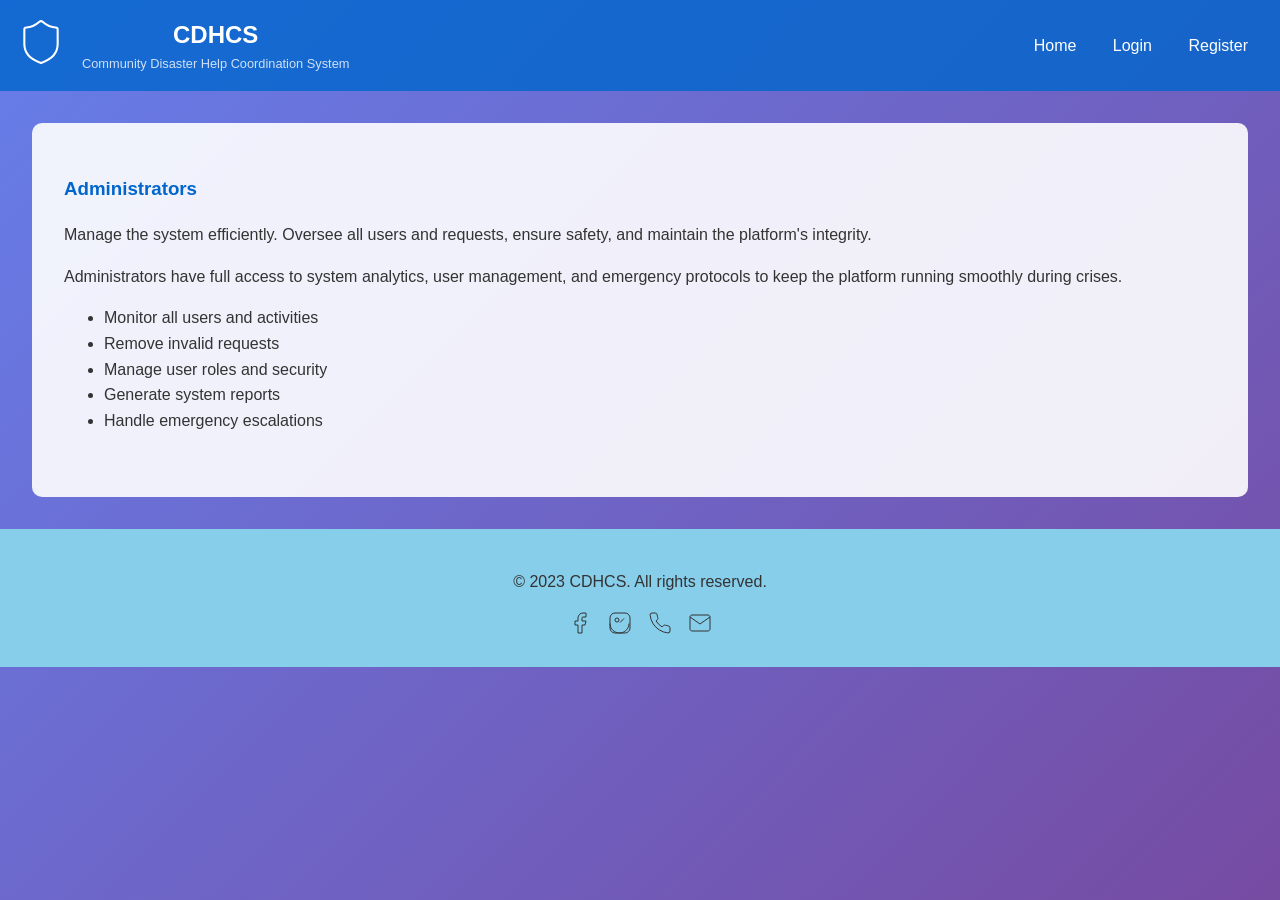
==== public/admin.html @ 8300a8f2 "feat: complete CDHCS MVC system with homepage, individual pages, and full functionality" ====
<!DOCTYPE html>
<html lang="en">
<head>
    <meta charset="UTF-8">
    <meta name="viewport" content="width=device-width, initial-scale=1.0">
    <title>Administrators - CDHCS</title>
    <link rel="stylesheet" href="../assets/css/style.css">
</head>
<body>
    <header>
        <div class="brand">
            <div class="logo">
                <svg xmlns="http://www.w3.org/2000/svg" width="50" height="50" viewBox="0 0 24 24" fill="none" stroke="currentColor" strokeWidth="2" strokeLinecap="round" strokeLinejoin="round">
                    <path d="M20 13c0 5-3.5 7.5-7.66 8.95a1 1 0 0 1-.67-.01C7.5 20.5 4 18 4 13V6a1 1 0 0 1 1-1c2 0 4.5-1.2 6.24-2.72a1.17 1.17 0 0 1 1.52 0C14.51 3.81 17 5 19 5a1 1 0 0 1 1 1Z"/>
                </svg>
            </div>
            <div class="title">
                <h1>CDHCS</h1>
                <p>Community Disaster Help Coordination System</p>
            </div>
        </div>
        <nav>
            <a href="index.html">Home</a>
            <a href="login.php">Login</a>
            <a href="register.php">Register</a>
        </nav>
    </header>
    <main>
        <section class="details">
            <div class="detail">
                <h3>Administrators</h3>
                <p>Manage the system efficiently. Oversee all users and requests, ensure safety, and maintain the platform's integrity.</p>
                <p>Administrators have full access to system analytics, user management, and emergency protocols to keep the platform running smoothly during crises.</p>
                <ul>
                    <li>Monitor all users and activities</li>
                    <li>Remove invalid requests</li>
                    <li>Manage user roles and security</li>
                    <li>Generate system reports</li>
                    <li>Handle emergency escalations</li>
                </ul>
            </div>
        </section>
    </main>
    <footer>
        <p>&copy; 2023 CDHCS. All rights reserved.</p>
        <div class="contact">
            <a href="#" title="Facebook: fb.com/cdhcs"><svg xmlns="http://www.w3.org/2000/svg" width="24" height="24" viewBox="0 0 24 24" fill="none" stroke="currentColor" strokeWidth="2" strokeLinecap="round" strokeLinejoin="round"><path d="M18 2h-3a5 5 0 0 0-5 5v3H7v4h3v8h4v-8h3l1-4h-4V7a1 1 0 0 1 1-1h3z"/></svg></a>
            <a href="#" title="Instagram: @cdhcs"><svg xmlns="http://www.w3.org/2000/svg" width="24" height="24" viewBox="0 0 24 24" fill="none" stroke="currentColor" strokeWidth="2" strokeLinecap="round" strokeLinejoin="round"><rect width="20" height="20" x="2" y="2" rx="5" ry="5"/><path d="m12 11.5 4-4"/><circle cx="9" cy="9" r="2"/><path d="M2 12.5c0 5.2 4.3 9.5 9.5 9.5s9.5-4.3 9.5-9.5"/></svg></a>
            <span title="Phone: +1234567890"><svg xmlns="http://www.w3.org/2000/svg" width="24" height="24" viewBox="0 0 24 24" fill="none" stroke="currentColor" strokeWidth="2" strokeLinecap="round" strokeLinejoin="round"><path d="M22 16.92v3a2 2 0 0 1-2.18 2 19.79 19.79 0 0 1-8.63-3.07 19.5 19.5 0 0 1-6-6 19.79 19.79 0 0 1-3.07-8.67A2 2 0 0 1 4.11 2h3a2 2 0 0 1 2 1.72 12.84 12.84 0 0 0 .7 2.81 2 2 0 0 1-.45 2.11L8.09 9.91a16 16 0 0 0 6 6l1.27-1.27a2 2 0 0 1 2.11-.45 12.84 12.84 0 0 0 2.81.7A2 2 0 0 1 22 16.92z"/></svg></span>
            <span title="Email: info@cdhcs.com"><svg xmlns="http://www.w3.org/2000/svg" width="24" height="24" viewBox="0 0 24 24" fill="none" stroke="currentColor" strokeWidth="2" strokeLinecap="round" strokeLinejoin="round"><path d="M4 4h16c1.1 0 2 .9 2 2v12c0 1.1-.9 2-2 2H4c-1.1 0-2-.9-2-2V6c0-1.1.9-2 2-2z"/><polyline points="22,6 12,13 2,6"/></svg></span>
        </div>
    </footer>
</body>
</html>
---- assets/css/style.css ----
html {
    scroll-behavior: smooth;
}

body {
    font-family: Arial, sans-serif;
    margin: 0;
    padding: 0;
    line-height: 1.6;
    background: linear-gradient(135deg, #667eea 0%, #764ba2 100%);
    min-height: 100vh;
    color: #333;
}

header {
    background: rgba(0, 102, 204, 0.8);
    color: white;
    padding: 1rem;
    text-align: center;
    display: flex;
    justify-content: space-between;
    align-items: center;
}

.brand {
    display: flex;
    align-items: center;
    gap: 1rem;
}

.logo svg {
    color: white;
}

.title h1 {
    margin: 0;
    font-size: 1.5rem;
    font-weight: bold;
}

.title p {
    margin: 0;
    font-size: 0.8rem;
    opacity: 0.8;
}

nav a {
    color: white;
    margin: 0 1rem;
    text-decoration: none;
    transition: background 0.3s;
}

nav a:hover {
    background: rgba(255, 255, 255, 0.2);
    border-radius: 5px;
    padding: 0.5rem;
}

.hero {
    padding: 2rem;
    text-align: center;
    background: rgba(244, 244, 244, 0.9);
    border-radius: 10px;
    margin: 2rem;
}

.features {
    display: flex;
    justify-content: space-around;
    padding: 2rem;
}

.feature {
    flex: 1;
    margin: 0 1rem;
    padding: 1rem;
    background: rgba(255, 255, 255, 0.9);
    border: 1px solid #ddd;
    border-radius: 5px;
    transition: transform 0.3s;
}

.feature:hover {
    transform: scale(1.05);
    box-shadow: 0 4px 8px rgba(0, 0, 0, 0.2);
}

footer {
    text-align: center;
    padding: 1.5rem;
    background: skyblue;
    color: #333;
}

.contact {
    display: flex;
    justify-content: center;
    margin-top: 1rem;
}

.contact a, .contact span {
    margin: 0 0.5rem;
    color: #333;
    transition: transform 0.3s;
}

.contact a:hover, .contact span:hover {
    transform: scale(1.1);
}

.details {
    padding: 2rem;
    background: rgba(255, 255, 255, 0.9);
    margin: 2rem;
    border-radius: 10px;
}

.detail {
    margin-bottom: 2rem;
}

.detail h3 {
    color: #0066cc;
}

.learn-more {
    display: inline-block;
    margin-top: 1rem;
    color: #0066cc;
    text-decoration: none;
    font-weight: bold;
    transition: color 0.3s;
}

.learn-more:hover {
    text-decoration: underline;
    color: #004499;
}
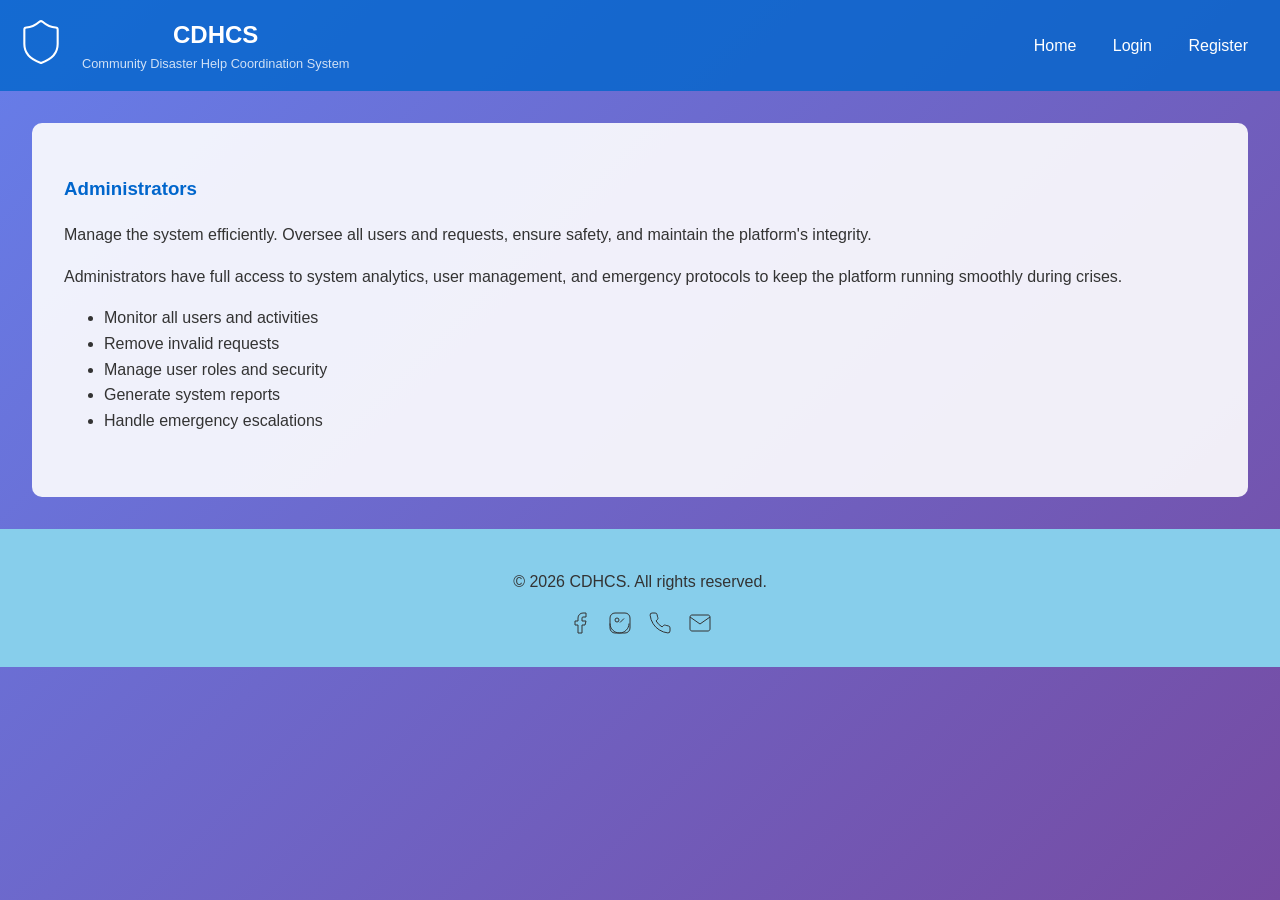
==== commit e9d9cb8a: "Fix duplicate method declarations, add db check in resetPassword, create volunteer and admin dashboa" ====
--- a/public/admin.html
+++ b/public/admin.html
@@ -42,11 +42,11 @@
         </section>
     </main>
     <footer>
-        <p>&copy; 2023 CDHCS. All rights reserved.</p>
+        <p>&copy; 2026 CDHCS. All rights reserved.</p>
         <div class="contact">
             <a href="#" title="Facebook: fb.com/cdhcs"><svg xmlns="http://www.w3.org/2000/svg" width="24" height="24" viewBox="0 0 24 24" fill="none" stroke="currentColor" strokeWidth="2" strokeLinecap="round" strokeLinejoin="round"><path d="M18 2h-3a5 5 0 0 0-5 5v3H7v4h3v8h4v-8h3l1-4h-4V7a1 1 0 0 1 1-1h3z"/></svg></a>
             <a href="#" title="Instagram: @cdhcs"><svg xmlns="http://www.w3.org/2000/svg" width="24" height="24" viewBox="0 0 24 24" fill="none" stroke="currentColor" strokeWidth="2" strokeLinecap="round" strokeLinejoin="round"><rect width="20" height="20" x="2" y="2" rx="5" ry="5"/><path d="m12 11.5 4-4"/><circle cx="9" cy="9" r="2"/><path d="M2 12.5c0 5.2 4.3 9.5 9.5 9.5s9.5-4.3 9.5-9.5"/></svg></a>
-            <span title="Phone: +1234567890"><svg xmlns="http://www.w3.org/2000/svg" width="24" height="24" viewBox="0 0 24 24" fill="none" stroke="currentColor" strokeWidth="2" strokeLinecap="round" strokeLinejoin="round"><path d="M22 16.92v3a2 2 0 0 1-2.18 2 19.79 19.79 0 0 1-8.63-3.07 19.5 19.5 0 0 1-6-6 19.79 19.79 0 0 1-3.07-8.67A2 2 0 0 1 4.11 2h3a2 2 0 0 1 2 1.72 12.84 12.84 0 0 0 .7 2.81 2 2 0 0 1-.45 2.11L8.09 9.91a16 16 0 0 0 6 6l1.27-1.27a2 2 0 0 1 2.11-.45 12.84 12.84 0 0 0 2.81.7A2 2 0 0 1 22 16.92z"/></svg></span>
+            <span title="Phone: 01970012159"><svg xmlns="http://www.w3.org/2000/svg" width="24" height="24" viewBox="0 0 24 24" fill="none" stroke="currentColor" strokeWidth="2" strokeLinecap="round" strokeLinejoin="round"><path d="M22 16.92v3a2 2 0 0 1-2.18 2 19.79 19.79 0 0 1-8.63-3.07 19.5 19.5 0 0 1-6-6 19.79 19.79 0 0 1-3.07-8.67A2 2 0 0 1 4.11 2h3a2 2 0 0 1 2 1.72 12.84 12.84 0 0 0 .7 2.81 2 2 0 0 1-.45 2.11L8.09 9.91a16 16 0 0 0 6 6l1.27-1.27a2 2 0 0 1 2.11-.45 12.84 12.84 0 0 0 2.81.7A2 2 0 0 1 22 16.92z"/></svg></span>
             <span title="Email: info@cdhcs.com"><svg xmlns="http://www.w3.org/2000/svg" width="24" height="24" viewBox="0 0 24 24" fill="none" stroke="currentColor" strokeWidth="2" strokeLinecap="round" strokeLinejoin="round"><path d="M4 4h16c1.1 0 2 .9 2 2v12c0 1.1-.9 2-2 2H4c-1.1 0-2-.9-2-2V6c0-1.1.9-2 2-2z"/><polyline points="22,6 12,13 2,6"/></svg></span>
         </div>
     </footer>
